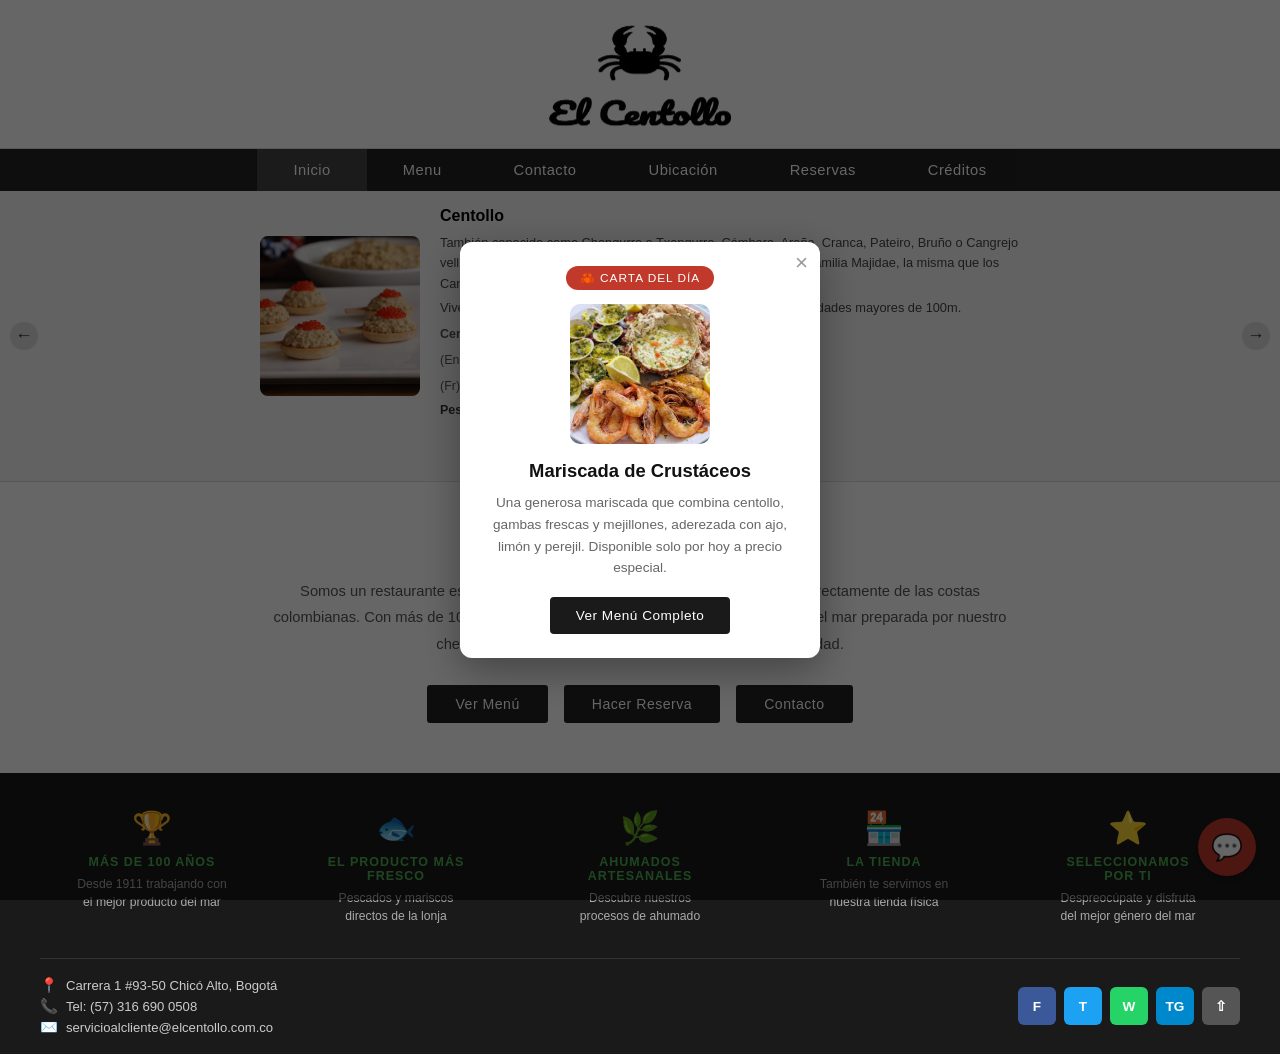
==== index.html @ 8004ef3b "Add files via upload" ====
<!DOCTYPE html>
<html lang="es">
<head>
  <meta charset="UTF-8"/>
  <meta name="viewport" content="width=device-width, initial-scale=1.0"/>
  <title>El Centollo</title>
  <link rel="stylesheet" href="css/styles.css"/>
  <style>
    .home-intro {
      max-width: 800px;
      margin: 0 auto;
      padding: 50px 30px;
      text-align: center;
    }
    .home-intro h2 {
      font-size: 1.6rem;
      font-weight: normal;
      font-family: 'Georgia', serif;
      color: #111;
      margin-bottom: 16px;
    }
    .home-intro p {
      font-size: 0.92rem;
      color: #555;
      line-height: 1.8;
    }
    .home-links {
      display: flex;
      justify-content: center;
      gap: 16px;
      margin-top: 28px;
      flex-wrap: wrap;
    }
    .home-links a {
      background: #222;
      color: #fff;
      padding: 11px 28px;
      border-radius: 3px;
      font-size: 0.88rem;
      letter-spacing: 0.5px;
      transition: background 0.2s;
    }
    .home-links a:hover { background: #444; }
  </style>
</head>
<body>

<!-- HEADER -->
<header class="site-header">
  <img src="img/Logo.png" alt="El Centollo" class="site-logo"/>
</header>

<!-- NAVBAR -->
<nav>
  <ul>
    <li><a href="index.html" class="active">Inicio</a></li>
    <li><a href="pages/menu.html">Menu</a></li>
    <li><a href="pages/contacto.html">Contacto</a></li>
    <li><a href="pages/ubicacion.html">Ubicación</a></li>
    <li><a href="pages/reservas.html">Reservas</a></li>
    <li><a href="pages/creditos.html">Créditos</a></li>
  </ul>
</nav>

<!-- SLIDER -->
<section class="slider-section">
  <!-- Slide 1 -->
  <div class="slide">
    <div class="slide-img-area">
      <img src="img/cucharitas.png" alt="Centollo"/>
    </div>
    <div class="slide-text">
      <h2>Centollo</h2>
      <p>También conocido como Changurro o Txangurro, Cámbara, Araña, Cranca, Pateiro, Bruño o Cangrejo velludo. Es un <strong>crustáceo braquiuro</strong> y decápodo. Pertenece a la familia Majidae, la misma que los Cangrejos.</p>
      <p>Vive en la costa en fondos rocosos o arenosos. Habita en profundidades mayores de 100m.</p>
      <p class="sci-name"><strong>Centollo</strong> <span>Maia squinado</span></p>
      <p class="sci-name">(Eng) Spinous spider crab</p>
      <p class="sci-name">(Fr) Araignée européenne</p>
      <p class="weight-info"><strong>Peso</strong> 500 gr - 4 kg &nbsp;&nbsp; <strong>Dimensiones</strong> 12 - 20 cm</p>
    </div>
  </div>

  <!-- Slide 2 -->
  <div class="slide">
    <div class="slide-img-area">
      <img src="img/crema de centolla.png" alt="Centollo"/>
    </div>
    <div class="slide-text">
      <h2>Centollo</h2>
      <p>También conocido como Changurro o Txangurro, Cámbara, Araña, Cranca, Pateiro, Bruño o Cangrejo velludo. Es un <strong>crustáceo braquiuro</strong> y decápodo. Pertenece a la familia Majidae, la misma que los Cangrejos.</p>
      <p>Vive en la costa en fondos rocosos o arenosos. Habita en profundidades mayores de 100m.</p>
      <p class="sci-name"><strong>Centollo</strong> <span>Maia squinado</span></p>
      <p class="sci-name">(Eng) Spinous spider crab</p>
      <p class="sci-name">(Fr) Araignée européenne</p>
      <p class="weight-info"><strong>Peso</strong> 500 gr - 4 kg &nbsp;&nbsp; <strong>Dimensiones</strong> 12 - 20 cm</p>
    </div>
  </div>

  <!-- Slide 3 -->
  <div class="slide">
    <div class="slide-img-area">
      <img src="img/palta rellena.png" alt="Centollo"/>
    </div>
    <div class="slide-text">
      <h2>Centollo</h2>
      <p>También conocido como Changurro o Txangurro, Cámbara, Araña, Cranca, Pateiro, Bruño o Cangrejo velludo. Es un <strong>crustáceo braquiuro</strong> y decápodo. Pertenece a la familia Majidae, la misma que los Cangrejos.</p>
      <p>Vive en la costa en fondos rocosos o arenosos. Habita en profundidades mayores de 100m.</p>
      <p class="sci-name"><strong>Centollo</strong> <span>Maia squinado</span></p>
      <p class="sci-name">(Eng) Spinous spider crab</p>
      <p class="sci-name">(Fr) Araignée européenne</p>
      <p class="weight-info"><strong>Peso</strong> 500 gr - 4 kg &nbsp;&nbsp; <strong>Dimensiones</strong> 12 - 20 cm</p>
    </div>
  </div>

  <!-- Slide 4 -->
  <div class="slide">
    <div class="slide-img-area">
      <img src="img/empanadas.png" alt="Centollo"/>
    </div>
    <div class="slide-text">
      <h2>Centollo</h2>
      <p>También conocido como Changurro o Txangurro, Cámbara, Araña, Cranca, Pateiro, Bruño o Cangrejo velludo. Es un <strong>crustáceo braquiuro</strong> y decápodo. Pertenece a la familia Majidae, la misma que los Cangrejos.</p>
      <p>Vive en la costa en fondos rocosos o arenosos. Habita en profundidades mayores de 100m.</p>
      <p class="sci-name"><strong>Centollo</strong> <span>Maia squinado</span></p>
      <p class="sci-name">(Eng) Spinous spider crab</p>
      <p class="sci-name">(Fr) Araignée européenne</p>
      <p class="weight-info"><strong>Peso</strong> 500 gr - 4 kg &nbsp;&nbsp; <strong>Dimensiones</strong> 12 - 20 cm</p>
    </div>
  </div>

  <!-- Slide 5 -->
  <div class="slide">
    <div class="slide-img-area">
      <img src="img/mariscada.png" alt="Centollo"/>
    </div>
    <div class="slide-text">
      <h2>Centollo</h2>
      <p>También conocido como Changurro o Txangurro, Cámbara, Araña, Cranca, Pateiro, Bruño o Cangrejo velludo. Es un <strong>crustáceo braquiuro</strong> y decápodo. Pertenece a la familia Majidae, la misma que los Cangrejos.</p>
      <p>Vive en la costa en fondos rocosos o arenosos. Habita en profundidades mayores de 100m.</p>
      <p class="sci-name"><strong>Centollo</strong> <span>Maia squinado</span></p>
      <p class="sci-name">(Eng) Spinous spider crab</p>
      <p class="sci-name">(Fr) Araignée européenne</p>
      <p class="weight-info"><strong>Peso</strong> 500 gr - 4 kg &nbsp;&nbsp; <strong>Dimensiones</strong> 12 - 20 cm</p>
    </div>
  </div>

  <button class="slider-prev">&#8592;</button>
  <button class="slider-next">&#8594;</button>

  <div class="slider-dots">
    <span class="dot"></span>
    <span class="dot"></span>
    <span class="dot"></span>
    <span class="dot"></span>
    <span class="dot"></span>
  </div>
</section>

<!-- INTRO -->
<div class="home-intro">
  <h2>Bienvenido a El Centollo</h2>
  <p>
    Somos un restaurante especializado en mariscos y pescados frescos traídos directamente de las costas colombianas.
    Con más de 10 años de experiencia, cada plato es una celebración del mar preparada por nuestro chef ejecutivo
    con ingredientes naturales y de primera calidad.
  </p>
  <div class="home-links">
    <a href="pages/menu.html">Ver Menú</a>
    <a href="pages/reservas.html">Hacer Reserva</a>
    <a href="pages/contacto.html">Contacto</a>
  </div>
</div>

<!-- FOOTER -->
<footer>
  <div class="footer-icons-row">
    <div class="footer-icon-item">
      <span class="fi-icon">🏆</span>
      <h4>Más de 100 años</h4>
      <p>Desde 1911 trabajando con el mejor producto del mar</p>
    </div>
    <div class="footer-icon-item">
      <span class="fi-icon">🐟</span>
      <h4>El producto más fresco</h4>
      <p>Pescados y mariscos directos de la lonja</p>
    </div>
    <div class="footer-icon-item">
      <span class="fi-icon">🌿</span>
      <h4>Ahumados artesanales</h4>
      <p>Descubre nuestros procesos de ahumado</p>
    </div>
    <div class="footer-icon-item">
      <span class="fi-icon">🏪</span>
      <h4>La Tienda</h4>
      <p>También te servimos en nuestra tienda física</p>
    </div>
    <div class="footer-icon-item">
      <span class="fi-icon">⭐</span>
      <h4>Seleccionamos por ti</h4>
      <p>Despreocúpate y disfruta del mejor género del mar</p>
    </div>
  </div>
  <div class="footer-bottom-bar">
    <div class="footer-contact-info">
      <span><span class="fc-icon">📍</span> Carrera 1 #93-50 Chicó Alto, Bogotá</span>
      <span><span class="fc-icon">📞</span> Tel: (57) 316 690 0508</span>
      <span><span class="fc-icon">✉️</span> servicioalcliente@elcentollo.com.co</span>
    </div>
    <div class="footer-socials">
      <a href="#" class="soc-fb">f</a>
      <a href="#" class="soc-tw">t</a>
      <a href="#" class="soc-wa">w</a>
      <a href="#" class="soc-tg">tg</a>
      <a href="#" class="soc-sh">&#8679;</a>
    </div>
  </div>
</footer>

<!-- MODAL: CARTA DEL DÍA -->
<div class="daily-overlay" id="daily-overlay">
  <div class="daily-modal">
    <button class="daily-close" id="daily-close">&times;</button>
    <div class="daily-badge">🦀 Carta del Día</div>
    <img src="img/mariscada.png" alt="Plato del día" class="daily-img"/>
    <h3>Mariscada de Crustáceos</h3>
    <p>Una generosa mariscada que combina centollo, gambas frescas y mejillones, aderezada con ajo, limón y perejil. Disponible solo por hoy a precio especial.</p>
    <button class="daily-btn" id="daily-btn-menu">Ver Menú Completo</button>
  </div>
</div>

<!-- BURBUJA DE CHAT FLOTANTE -->
<button class="chat-bubble" id="chat-bubble">💬</button>

<!-- CHATBOT MODAL -->
<div class="chatbot-overlay hidden" id="chatbot-overlay">
  <div class="chatbot-modal">
    <div class="chatbot-header">
      <div class="cb-avatar">🦀</div>
      <div class="cb-title">
        <h3>Asistente El Centollo</h3>
        <p>Pregúntame lo que necesites</p>
      </div>
      <button class="chatbot-close" id="chatbot-close">&times;</button>
    </div>
    <div class="chatbot-body" id="chatbot-body">
      <div class="cb-msg bot">¡Hola! 👋 Soy el asistente virtual de El Centollo. Puedo ayudarte con información sobre horarios, reservas, ubicación, menú, precios y más. ¿Qué te gustaría saber?</div>
    </div>
    <div class="chatbot-suggestions">
      <span class="cb-suggestion">¿Cuál es el horario?</span>
      <span class="cb-suggestion">¿Cómo reservo?</span>
      <span class="cb-suggestion">¿Dónde están ubicados?</span>
      <span class="cb-suggestion">¿Qué es el centollo?</span>
    </div>
    <div class="chatbot-input-row">
      <input type="text" id="chatbot-input" placeholder="Escribe tu pregunta..." autocomplete="off"/>
      <button id="chatbot-send">➤</button>
    </div>
  </div>
</div>

<script src="js/slider.js"></script>
<script src="js/chatbot.js"></script>
</body>
</html>
---- css/styles.css ----
/* ===== RESET ===== */
* { margin: 0; padding: 0; box-sizing: border-box; }
body { font-family: Arial, sans-serif; color: #222; background: #fff; }
a { text-decoration: none; color: inherit; }

/* ===== HEADER ===== */
.site-header {
  background: #fff;
  text-align: center;
  padding: 24px 20px 12px;
  border-bottom: 1px solid #ddd;
}

.site-header .site-logo {
  max-width: 240px;
  height: auto;
  display: inline-block;
}

/* ===== NAVBAR ===== */
nav {
  background: #222;
  text-align: center;
  padding: 0;
}

nav ul {
  list-style: none;
  display: inline-flex;
  gap: 0;
}

nav ul li a {
  display: block;
  color: #fff;
  font-size: 0.92rem;
  padding: 13px 36px;
  letter-spacing: 0.5px;
  transition: background 0.2s;
}

nav ul li a:hover,
nav ul li a.active {
  background: #444;
}

/* ===== SLIDER ===== */
.slider-section {
  position: relative;
  width: 100%;
  background: #f5f5f5;
  overflow: hidden;
  border-bottom: 1px solid #ddd;
}

.slide {
  display: none;
  padding: 16px 50px;
  align-items: center;
  gap: 20px;
  min-height: 0;
  max-width: 860px;
  margin: 0 auto;
  width: 100%;
}

.slide.active { display: flex; }

.slide-img-area {
  flex: 0 0 160px;
  width: 160px;
  height: 160px;
  display: flex;
  align-items: center;
  justify-content: center;
  overflow: hidden;
}

.slide-img-area .slide-emoji {
  font-size: 70px;
  line-height: 1;
}

.slide-img-area img,
.slide img {
  width: 160px !important;
  height: 160px !important;
  min-width: 160px !important;
  max-width: 160px !important;
  max-height: 160px !important;
  object-fit: cover !important;
  border-radius: 8px;
  display: block;
}

.slide-text {
  flex: 1;
}

.slide-text h2 {
  font-size: 1rem;
  color: #000;
  margin-bottom: 8px;
  font-weight: bold;
}

.slide-text p {
  font-size: 0.8rem;
  color: #444;
  line-height: 1.6;
  margin-bottom: 4px;
}

.slide-text .sci-name {
  font-size: 0.78rem;
  color: #555;
  margin-top: 6px;
}

.slide-text .sci-name span { font-style: italic; }

.slide-text .weight-info {
  font-size: 0.78rem;
  color: #333;
  margin-top: 4px;
}

.slide-text .weight-info strong { font-weight: bold; }

/* Dots */
.slider-dots {
  text-align: center;
  padding: 10px 0 12px;
  background: #f5f5f5;
}

.dot {
  display: inline-block;
  width: 9px; height: 9px;
  border-radius: 50%;
  background: #bbb;
  margin: 0 4px;
  cursor: pointer;
  transition: background 0.3s;
}

.dot.active { background: #222; }

/* Slider nav arrows */
.slider-prev, .slider-next {
  position: absolute;
  top: 50%; transform: translateY(-50%);
  background: rgba(0,0,0,0.10);
  color: #333;
  border: none;
  font-size: 1.1rem;
  width: 28px; height: 28px;
  border-radius: 50%;
  cursor: pointer;
  z-index: 10;
  transition: background 0.2s;
}

.slider-prev { left: 10px; }
.slider-next { right: 10px; }
.slider-prev:hover, .slider-next:hover { background: rgba(0,0,0,0.25); }

/* ===== PÁGINA MENÚ ===== */
.page-title {
  font-size: 1rem;
  color: #555;
  padding: 22px 30px 8px;
  border-bottom: 1px solid #eee;
}

.menu-list {
  max-width: 900px;
  margin: 0 auto;
  padding: 10px 30px 60px;
}

.recipe-card {
  display: flex;
  gap: 20px;
  padding: 22px 0;
  border-bottom: 1px solid #eee;
  align-items: flex-start;
  position: relative;
}

.recipe-card:last-child { border-bottom: none; }

.recipe-img {
  flex: 0 0 140px;
  height: 105px;
  border-radius: 6px;
  overflow: hidden;
  background: #e8e8e8;
  display: flex;
  align-items: center;
  justify-content: center;
  font-size: 3.5rem;
}

.recipe-img img {
  width: 100%;
  height: 100%;
  object-fit: cover;
  display: block;
}

.recipe-body { flex: 1; }

.recipe-body h3 {
  font-size: 1rem;
  color: #111;
  margin-bottom: 6px;
  font-weight: bold;
}

.recipe-body .ingredients {
  font-size: 0.8rem;
  color: #666;
  line-height: 1.6;
  margin-bottom: 8px;
}

.recipe-meta {
  font-size: 0.78rem;
  color: #888;
  display: flex;
  gap: 16px;
  flex-wrap: wrap;
}

.recipe-meta span { display: flex; align-items: center; gap: 4px; }

.recipe-author {
  font-size: 0.78rem;
  color: #555;
  margin-top: 6px;
  display: flex;
  align-items: center;
  gap: 6px;
}

.author-avatar {
  width: 24px; height: 24px;
  border-radius: 50%;
  background: #ccc;
  display: flex; align-items: center; justify-content: center;
  font-size: 0.7rem;
  color: #fff;
  font-weight: bold;
}

.bookmark-btn {
  position: absolute;
  top: 22px; right: 0;
  background: none;
  border: 1px solid #ccc;
  border-radius: 4px;
  padding: 4px 8px;
  cursor: pointer;
  font-size: 1rem;
  color: #aaa;
  transition: color 0.2s;
}

.bookmark-btn:hover { color: #222; }

/* Ratings */
.recipe-ratings {
  font-size: 0.76rem;
  color: #e67e22;
}

/* ===== PÁGINA CONTACTO ===== */
.contact-page {
  max-width: 860px;
  margin: 0 auto;
  padding: 40px 30px 80px;
}

.contact-page h2 {
  text-align: center;
  font-family: 'Georgia', serif;
  font-size: 1.6rem;
  font-weight: normal;
  color: #000;
  margin-bottom: 6px;
}

.contact-underline {
  width: 50px;
  height: 2px;
  background: #999;
  margin: 0 auto 26px;
}

.contact-subtitle {
  text-align: center;
  font-size: 0.88rem;
  color: #666;
  margin-bottom: 30px;
}

.contact-top-grid {
  display: grid;
  grid-template-columns: 1fr 1fr;
  gap: 40px;
  background: #f5f0e8;
  padding: 30px;
  border-radius: 4px;
  margin-bottom: 36px;
}

.contact-col h3 {
  font-size: 0.88rem;
  font-weight: bold;
  color: #333;
  text-transform: uppercase;
  letter-spacing: 0.5px;
  margin-bottom: 14px;
  border-bottom: 1px solid #ddd;
  padding-bottom: 8px;
}

.contact-col p {
  font-size: 0.84rem;
  color: #555;
  line-height: 1.8;
}

.contact-col a { color: #555; text-decoration: underline; }

.contact-form-box {
  background: #fff;
  border: 1px solid #ddd;
  border-radius: 6px;
  overflow: hidden;
}

.contact-form-box .cf-header {
  text-align: center;
  padding: 24px 20px 16px;
  border-bottom: 1px solid #eee;
}

.contact-form-box .cf-header .logo-small {
  font-size: 36px;
}

.contact-form-box .cf-header h3 {
  font-family: 'Georgia', serif;
  font-size: 1rem;
  font-weight: normal;
  color: #000;
}

.contact-form-box iframe {
  width: 100%;
  border: none;
  display: block;
}

/* ===== PÁGINA UBICACIÓN ===== */
.ubicacion-page {
  max-width: 1000px;
  margin: 0 auto;
  padding: 40px 30px 80px;
}

.ubicacion-page h2 {
  font-size: 1.2rem;
  margin-bottom: 20px;
  color: #222;
}

.ubicacion-grid {
  display: grid;
  grid-template-columns: 1fr 1.8fr;
  gap: 36px;
  align-items: start;
}

.ubicacion-info-box {
  background: #f9f9f9;
  border: 1px solid #e0e0e0;
  border-radius: 6px;
  padding: 24px;
}

.ubicacion-info-box h3 {
  font-size: 0.92rem;
  font-weight: bold;
  color: #222;
  margin-bottom: 16px;
  text-transform: uppercase;
  letter-spacing: 0.5px;
}

.info-row {
  display: flex;
  gap: 10px;
  margin-bottom: 14px;
  font-size: 0.85rem;
  color: #444;
  align-items: flex-start;
  line-height: 1.5;
}

.info-row .iicon { font-size: 1rem; min-width: 20px; }

.map-box {
  border-radius: 6px;
  overflow: hidden;
  border: 1px solid #ddd;
}

.map-box iframe { display: block; width: 100%; border: none; }

/* ===== PÁGINA RESERVAS ===== */
.reservas-page {
  max-width: 800px;
  margin: 0 auto;
  padding: 40px 30px 80px;
}

.reservas-page h2 {
  font-size: 1.2rem;
  color: #222;
  margin-bottom: 6px;
}

.reservas-intro {
  font-size: 0.88rem;
  color: #666;
  margin-bottom: 28px;
  line-height: 1.6;
}

.reservas-form-box {
  border: 1px solid #ddd;
  border-radius: 6px;
  overflow: hidden;
}

.reservas-form-box iframe {
  width: 100%;
  border: none;
  display: block;
}

/* ===== FOOTER ===== */
footer {
  background: #1a1a1a;
  padding: 36px 40px 0;
}

.footer-icons-row {
  display: flex;
  justify-content: space-around;
  flex-wrap: wrap;
  gap: 20px;
  padding-bottom: 32px;
  border-bottom: 1px solid #333;
}

.footer-icon-item {
  text-align: center;
  flex: 0 1 150px;
}

.footer-icon-item .fi-icon {
  font-size: 2rem;
  color: #4caf50;
  margin-bottom: 8px;
  display: block;
}

.footer-icon-item h4 {
  font-size: 0.78rem;
  color: #4caf50;
  text-transform: uppercase;
  letter-spacing: 1px;
  margin-bottom: 6px;
}

.footer-icon-item p {
  font-size: 0.76rem;
  color: #aaa;
  line-height: 1.5;
}

.footer-bottom-bar {
  padding: 18px 0;
  display: flex;
  align-items: center;
  justify-content: space-between;
  flex-wrap: wrap;
  gap: 14px;
}

.footer-contact-info {
  display: flex;
  flex-direction: column;
  gap: 4px;
}

.footer-contact-info span {
  font-size: 0.82rem;
  color: #ccc;
  display: flex;
  align-items: center;
  gap: 8px;
}

.footer-contact-info span .fc-icon { color: #4caf50; font-size: 0.9rem; }

.footer-socials {
  display: flex;
  gap: 8px;
  align-items: center;
}

.footer-socials a {
  display: flex;
  align-items: center;
  justify-content: center;
  width: 38px; height: 38px;
  border-radius: 6px;
  font-size: 0.85rem;
  font-weight: bold;
  color: #fff;
  text-transform: uppercase;
}

.soc-fb { background: #3b5998; }
.soc-tw { background: #1da1f2; }
.soc-wa { background: #25d366; }
.soc-tg { background: #0088cc; }
.soc-sh { background: #555; }

/* ===== RESPONSIVE ===== */
@media (max-width: 700px) {
  nav ul { flex-wrap: wrap; }
  nav ul li a { padding: 10px 16px; font-size: 0.85rem; }
  .slide { flex-direction: column; padding: 24px 20px; gap: 20px; }
  .slide-img-area { flex: none; }
  .contact-top-grid { grid-template-columns: 1fr; }
  .ubicacion-grid { grid-template-columns: 1fr; }
  .footer-icons-row { gap: 14px; }
  .footer-bottom-bar { flex-direction: column; align-items: flex-start; }
  footer { padding: 28px 20px 0; }
  .menu-list { padding: 10px 16px 40px; }
  .recipe-card { flex-direction: column; }
  .recipe-img { flex: none; width: 100%; height: 160px; }
}

/* ===== CHATBOT MODAL ===== */
.chatbot-overlay {
  position: fixed;
  inset: 0;
  background: rgba(0,0,0,0.55);
  display: flex;
  align-items: center;
  justify-content: center;
  z-index: 2000;
  opacity: 1;
  transition: opacity 0.3s ease;
}

.chatbot-overlay.hidden {
  opacity: 0;
  pointer-events: none;
}

.chatbot-modal {
  background: #fff;
  width: 92%;
  max-width: 420px;
  border-radius: 10px;
  overflow: hidden;
  box-shadow: 0 10px 40px rgba(0,0,0,0.3);
  display: flex;
  flex-direction: column;
  max-height: 85vh;
}

.chatbot-header {
  background: #1a1a1a;
  color: #fff;
  padding: 16px 20px;
  display: flex;
  align-items: center;
  gap: 12px;
}

.chatbot-header .cb-avatar {
  width: 38px; height: 38px;
  background: #c0392b;
  border-radius: 50%;
  display: flex;
  align-items: center;
  justify-content: center;
  font-size: 1.2rem;
}

.chatbot-header .cb-title {
  flex: 1;
}

.chatbot-header .cb-title h3 {
  font-size: 0.95rem;
  margin: 0;
}

.chatbot-header .cb-title p {
  font-size: 0.74rem;
  color: #aaa;
  margin: 0;
}

.chatbot-close {
  background: none;
  border: none;
  color: #ccc;
  font-size: 1.3rem;
  cursor: pointer;
  line-height: 1;
  padding: 4px;
}

.chatbot-close:hover { color: #fff; }

.chatbot-body {
  flex: 1;
  overflow-y: auto;
  padding: 16px 18px;
  background: #f7f5f0;
  display: flex;
  flex-direction: column;
  gap: 10px;
  min-height: 280px;
  max-height: 50vh;
}

.cb-msg {
  max-width: 82%;
  padding: 9px 13px;
  border-radius: 14px;
  font-size: 0.85rem;
  line-height: 1.5;
}

.cb-msg.bot {
  background: #fff;
  border: 1px solid #e5e0d5;
  align-self: flex-start;
  border-bottom-left-radius: 4px;
}

.cb-msg.user {
  background: #c0392b;
  color: #fff;
  align-self: flex-end;
  border-bottom-right-radius: 4px;
}

.chatbot-suggestions {
  padding: 10px 18px;
  display: flex;
  flex-wrap: wrap;
  gap: 6px;
  background: #f7f5f0;
  border-top: 1px solid #eee;
}

.cb-suggestion {
  background: #fff;
  border: 1px solid #ddd;
  color: #555;
  font-size: 0.74rem;
  padding: 6px 10px;
  border-radius: 14px;
  cursor: pointer;
  transition: background 0.2s, color 0.2s;
}

.cb-suggestion:hover {
  background: #c0392b;
  color: #fff;
  border-color: #c0392b;
}

.chatbot-input-row {
  display: flex;
  padding: 12px 16px;
  gap: 8px;
  border-top: 1px solid #eee;
  background: #fff;
}

.chatbot-input-row input {
  flex: 1;
  border: 1px solid #ddd;
  border-radius: 20px;
  padding: 9px 16px;
  font-size: 0.85rem;
  outline: none;
}

.chatbot-input-row input:focus {
  border-color: #c0392b;
}

.chatbot-input-row button {
  background: #1a1a1a;
  color: #fff;
  border: none;
  border-radius: 50%;
  width: 38px; height: 38px;
  cursor: pointer;
  font-size: 1rem;
  flex-shrink: 0;
}

.chatbot-input-row button:hover { background: #c0392b; }

@media (max-width: 480px) {
  .chatbot-modal { max-width: 94%; }
  .chatbot-body { min-height: 240px; }
}

/* ===== QR SECTION ===== */
.qr-section {
  text-align: center;
  margin: 20px auto 0;
  padding: 40px;
  background: #fff;
  border: 1px solid #ddd;
  border-radius: 10px;
  max-width: 380px;
}

.qr-label {
  font-size: 0.92rem;
  color: #444;
  margin-bottom: 20px;
}

.qr-image {
  width: 220px;
  height: 220px;
  object-fit: contain;
  display: block;
  margin: 0 auto 14px;
}

.qr-caption {
  font-size: 0.8rem;
  color: #999;
  letter-spacing: 0.5px;
}
.daily-overlay {
  position: fixed;
  inset: 0;
  background: rgba(0,0,0,0.6);
  display: flex;
  align-items: center;
  justify-content: center;
  z-index: 2500;
  opacity: 1;
  transition: opacity 0.3s ease;
}

.daily-overlay.hidden {
  opacity: 0;
  pointer-events: none;
}

.daily-modal {
  background: #fff;
  width: 90%;
  max-width: 360px;
  border-radius: 12px;
  padding: 24px;
  text-align: center;
  position: relative;
  box-shadow: 0 12px 40px rgba(0,0,0,0.35);
}

.daily-close {
  position: absolute;
  top: 10px; right: 12px;
  background: none;
  border: none;
  font-size: 1.4rem;
  color: #999;
  cursor: pointer;
  line-height: 1;
}

.daily-close:hover { color: #333; }

.daily-badge {
  display: inline-block;
  background: #c0392b;
  color: #fff;
  font-size: 0.74rem;
  letter-spacing: 1px;
  text-transform: uppercase;
  padding: 5px 14px;
  border-radius: 20px;
  margin-bottom: 14px;
}

.daily-img {
  width: 140px;
  height: 140px;
  object-fit: cover;
  border-radius: 10px;
  margin: 0 auto 16px;
  display: block;
}

.daily-modal h3 {
  font-size: 1.15rem;
  color: #111;
  margin-bottom: 10px;
}

.daily-modal p {
  font-size: 0.85rem;
  color: #666;
  line-height: 1.6;
  margin-bottom: 18px;
}

.daily-btn {
  background: #1a1a1a;
  color: #fff;
  border: none;
  padding: 11px 26px;
  border-radius: 4px;
  font-size: 0.85rem;
  letter-spacing: 0.5px;
  cursor: pointer;
  transition: background 0.2s;
}

.daily-btn:hover { background: #c0392b; }

/* ===== BURBUJA DE CHAT FLOTANTE ===== */
.chat-bubble {
  position: fixed;
  bottom: 24px;
  right: 24px;
  width: 58px;
  height: 58px;
  border-radius: 50%;
  background: #c0392b;
  color: #fff;
  border: none;
  font-size: 1.6rem;
  cursor: pointer;
  box-shadow: 0 4px 14px rgba(0,0,0,0.3);
  z-index: 1500;
  transition: transform 0.2s, background 0.2s;
}

.chat-bubble:hover {
  background: #a93226;
  transform: scale(1.08);
}

@media (max-width: 480px) {
  .chat-bubble {
    bottom: 16px;
    right: 16px;
    width: 50px;
    height: 50px;
    font-size: 1.4rem;
  }
}
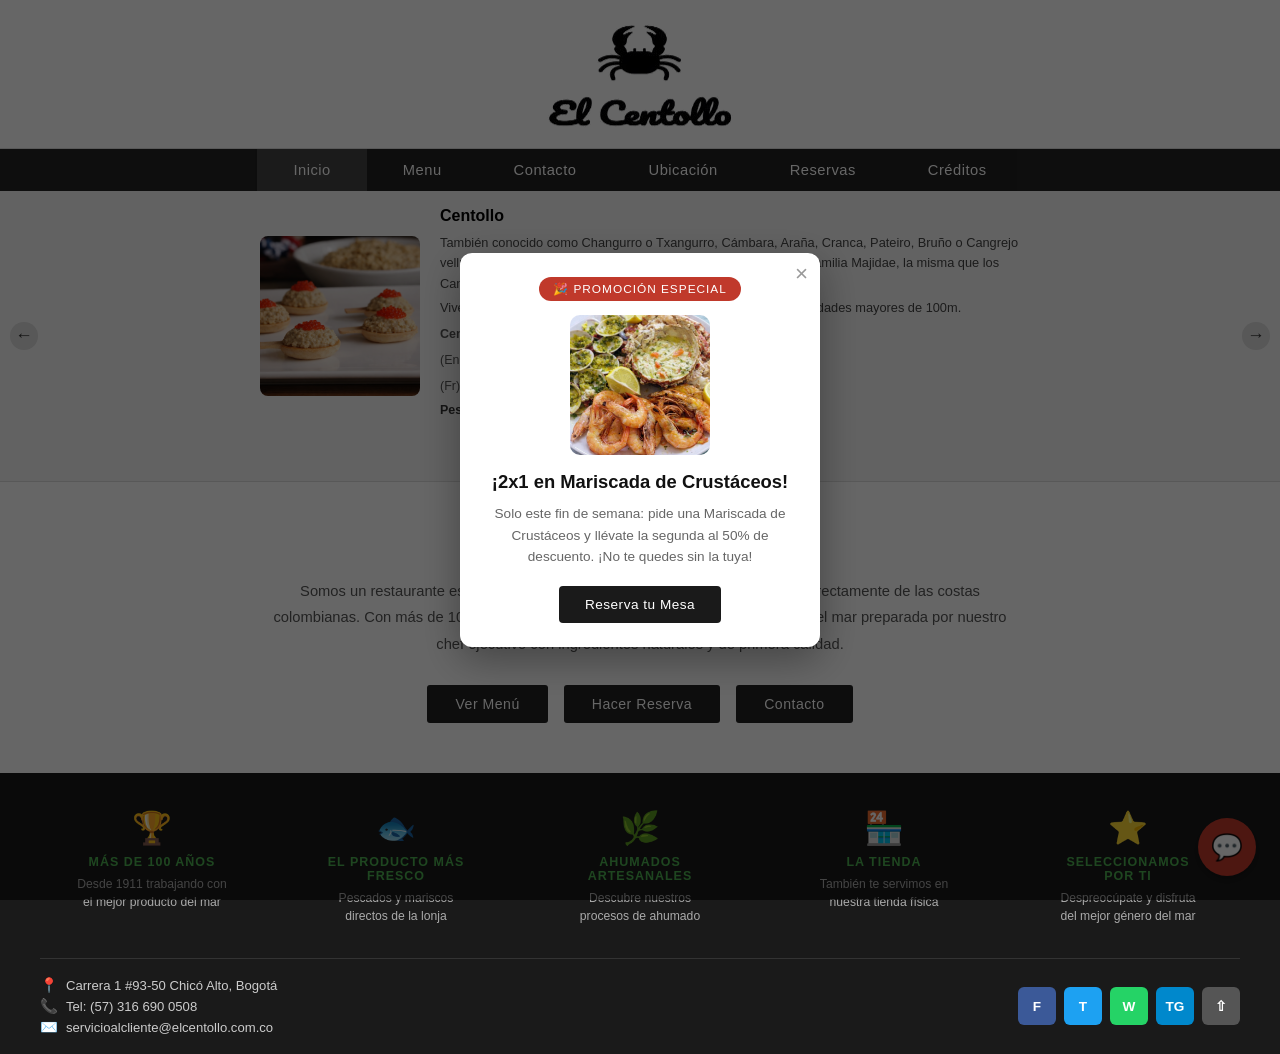
==== commit 5a7a8716: "Add files via upload" ====
--- a/index.html
+++ b/index.html
@@ -216,15 +216,15 @@
   </div>
 </footer>
 
-<!-- MODAL: CARTA DEL DÍA -->
+<!-- MODAL: PROMOCIÓN -->
 <div class="daily-overlay" id="daily-overlay">
   <div class="daily-modal">
     <button class="daily-close" id="daily-close">&times;</button>
-    <div class="daily-badge">🦀 Carta del Día</div>
-    <img src="img/mariscada.png" alt="Plato del día" class="daily-img"/>
-    <h3>Mariscada de Crustáceos</h3>
-    <p>Una generosa mariscada que combina centollo, gambas frescas y mejillones, aderezada con ajo, limón y perejil. Disponible solo por hoy a precio especial.</p>
-    <button class="daily-btn" id="daily-btn-menu">Ver Menú Completo</button>
+    <div class="daily-badge">🎉 Promoción Especial</div>
+    <img src="img/mariscada.png" alt="Promoción" class="daily-img"/>
+    <h3>¡2x1 en Mariscada de Crustáceos!</h3>
+    <p>Solo este fin de semana: pide una Mariscada de Crustáceos y llévate la segunda al 50% de descuento. ¡No te quedes sin la tuya!</p>
+    <button class="daily-btn" id="daily-btn-menu">Reserva tu Mesa</button>
   </div>
 </div>
 
